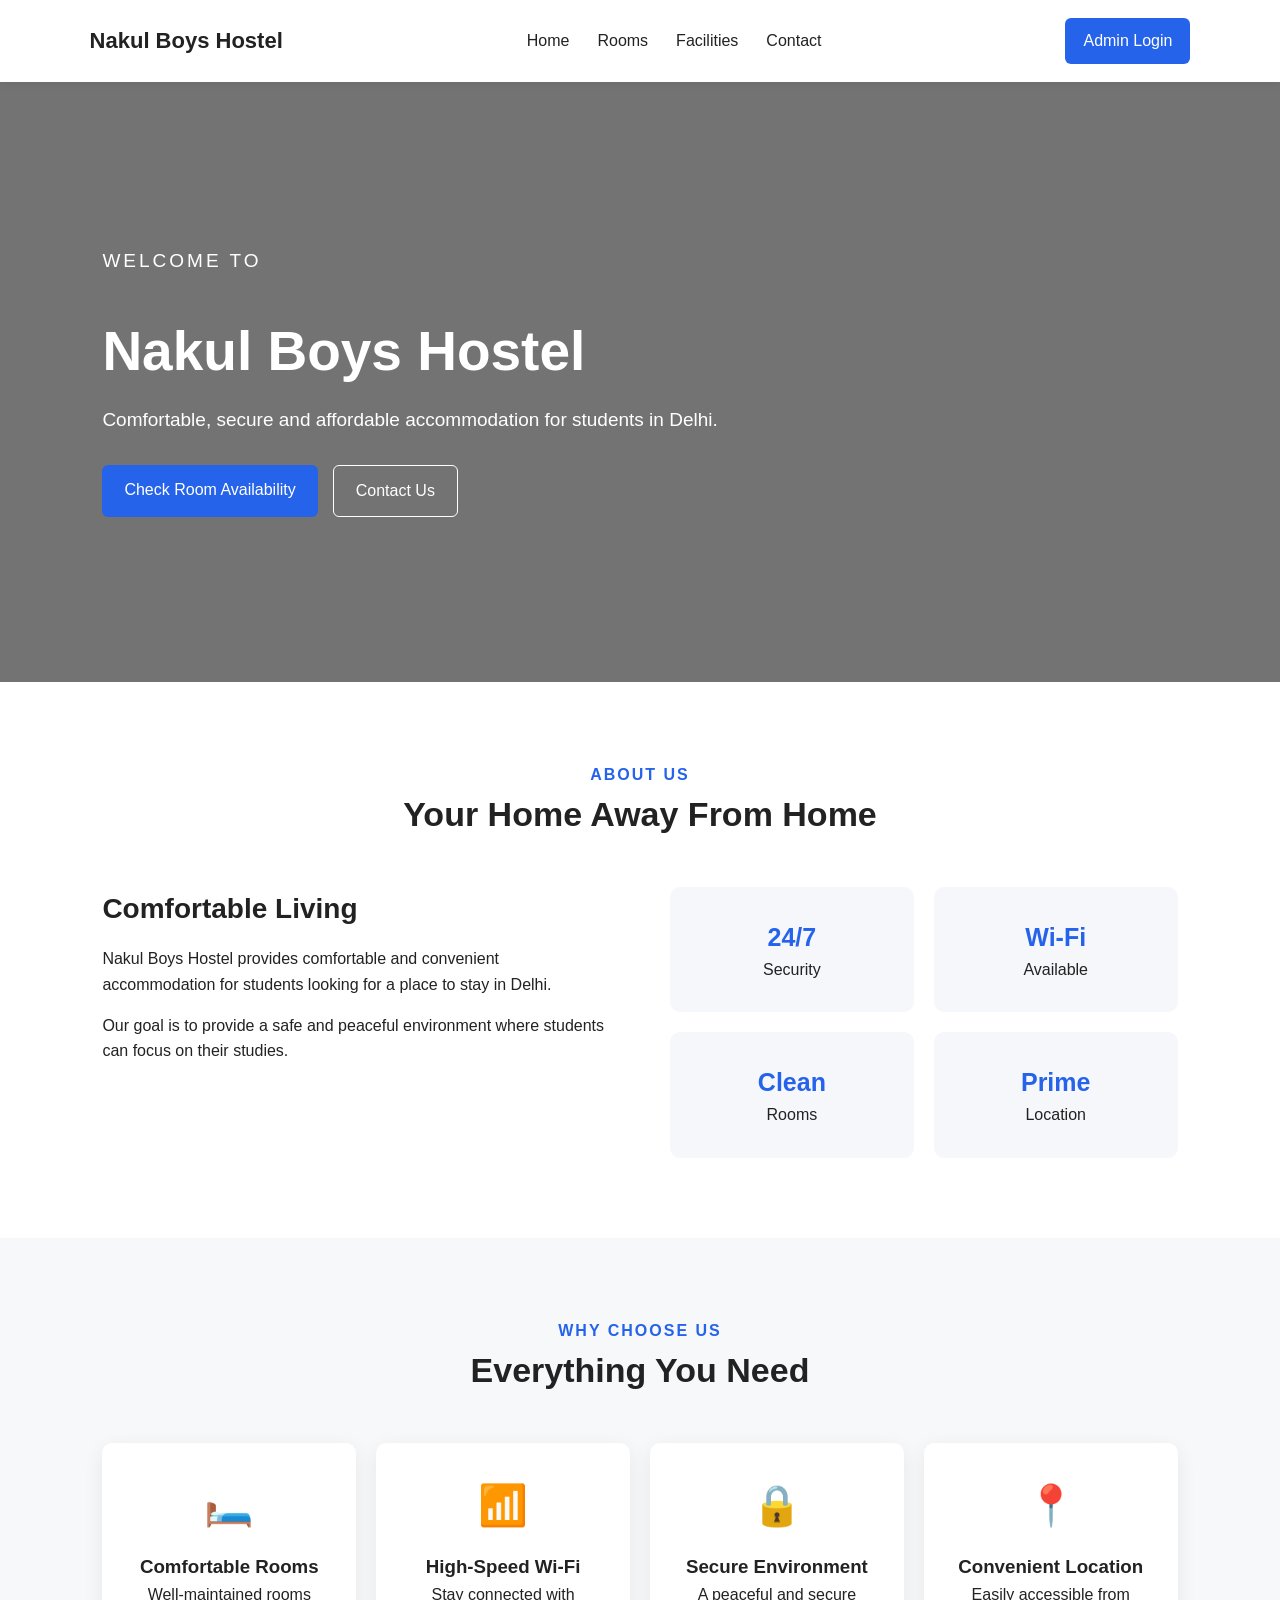
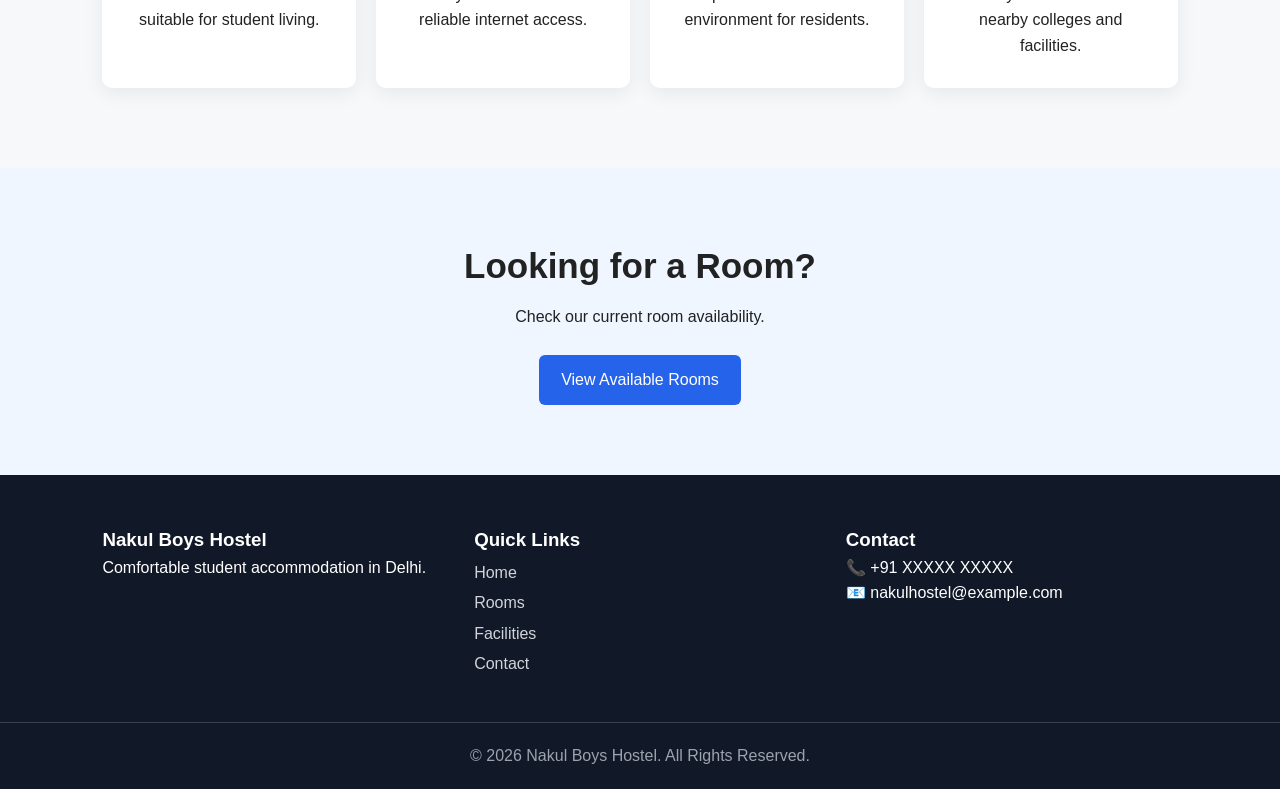
==== index.html @ f16da88a "started building project" ====
<!DOCTYPE html>
<html lang="en">
<head>
    <meta charset="UTF-8">
    <meta name="viewport" content="width=device-width, initial-scale=1.0">

    <title>Nakul Boys Hostel | Delhi</title>

    <link rel="stylesheet" href="style.css">
</head>

<body>

    <!-- Navigation -->
    <header>
        <nav class="navbar">

            <div class="logo">
                Nakul Boys Hostel
            </div>

            <ul class="nav-links">
                <li><a href="index.html">Home</a></li>
                <li><a href="rooms.html">Rooms</a></li>
                <li><a href="facilities.html">Facilities</a></li>
                <li><a href="contact.html">Contact</a></li>
            </ul>

            <a href="login.html" class="admin-btn">
                Admin Login
            </a>

        </nav>
    </header>


    <!-- Hero Section -->
    <section class="hero">

        <div class="hero-content">

            <p class="small-heading">
                WELCOME TO
            </p>

            <h1>
                Nakul Boys Hostel
            </h1>

            <p>
                Comfortable, secure and affordable accommodation
                for students in Delhi.
            </p>

            <div class="hero-buttons">

                <a href="rooms.html" class="primary-btn">
                    Check Room Availability
                </a>

                <a href="contact.html" class="secondary-btn">
                    Contact Us
                </a>

            </div>

        </div>

    </section>


    <!-- About -->
    <section class="section">

        <div class="section-title">
            <p>ABOUT US</p>
            <h2>Your Home Away From Home</h2>
        </div>

        <div class="about">

            <div>
                <h3>Comfortable Living</h3>

                <p>
                    Nakul Boys Hostel provides comfortable and
                    convenient accommodation for students looking
                    for a place to stay in Delhi.
                </p>

                <p>
                    Our goal is to provide a safe and peaceful
                    environment where students can focus on
                    their studies.
                </p>
            </div>

            <div class="about-box">

                <div>
                    <strong>24/7</strong>
                    <span>Security</span>
                </div>

                <div>
                    <strong>Wi-Fi</strong>
                    <span>Available</span>
                </div>

                <div>
                    <strong>Clean</strong>
                    <span>Rooms</span>
                </div>

                <div>
                    <strong>Prime</strong>
                    <span>Location</span>
                </div>

            </div>

        </div>

    </section>


    <!-- Features -->
    <section class="section light">

        <div class="section-title">

            <p>WHY CHOOSE US</p>

            <h2>Everything You Need</h2>

        </div>


        <div class="cards">

            <div class="card">
                <div class="icon">🛏️</div>
                <h3>Comfortable Rooms</h3>
                <p>
                    Well-maintained rooms suitable for
                    student living.
                </p>
            </div>


            <div class="card">
                <div class="icon">📶</div>
                <h3>High-Speed Wi-Fi</h3>
                <p>
                    Stay connected with reliable internet
                    access.
                </p>
            </div>


            <div class="card">
                <div class="icon">🔒</div>
                <h3>Secure Environment</h3>
                <p>
                    A peaceful and secure environment for
                    residents.
                </p>
            </div>


            <div class="card">
                <div class="icon">📍</div>
                <h3>Convenient Location</h3>
                <p>
                    Easily accessible from nearby colleges
                    and facilities.
                </p>
            </div>

        </div>

    </section>


    <!-- CTA -->
    <section class="cta">

        <h2>Looking for a Room?</h2>

        <p>
            Check our current room availability.
        </p>

        <a href="rooms.html" class="primary-btn">
            View Available Rooms
        </a>

    </section>


    <!-- Footer -->
    <footer>

        <div class="footer-content">

            <div>
                <h3>Nakul Boys Hostel</h3>

                <p>
                    Comfortable student accommodation
                    in Delhi.
                </p>
            </div>


            <div>

                <h3>Quick Links</h3>

                <a href="index.html">Home</a>
                <a href="rooms.html">Rooms</a>
                <a href="facilities.html">Facilities</a>
                <a href="contact.html">Contact</a>

            </div>


            <div>

                <h3>Contact</h3>

                <p>📞 +91 XXXXX XXXXX</p>

                <p>📧 nakulhostel@example.com</p>

            </div>

        </div>


        <div class="copyright">

            © 2026 Nakul Boys Hostel. All Rights Reserved.

        </div>

    </footer>


    <script src="js/script.js"></script>

</body>
</html>
---- style.css ----
* {
    margin: 0;
    padding: 0;
    box-sizing: border-box;
}


body {
    font-family: Arial, sans-serif;
    color: #222;
    background: #ffffff;
    line-height: 1.6;
}


a {
    text-decoration: none;
    color: inherit;
}


/* NAVBAR */

.navbar {
    display: flex;
    align-items: center;
    justify-content: space-between;

    padding: 18px 7%;

    background: white;

    box-shadow: 0 2px 10px rgba(0,0,0,0.08);
}


.logo {
    font-size: 22px;
    font-weight: bold;
}


.nav-links {
    display: flex;
    gap: 28px;
    list-style: none;
}


.nav-links a:hover {
    color: #2563eb;
}


.admin-btn {
    background: #2563eb;
    color: white;

    padding: 10px 18px;

    border-radius: 6px;
}


.admin-btn:hover {
    background: #1d4ed8;
}


/* HERO */

.hero {
    min-height: 600px;

    display: flex;
    align-items: center;

    padding: 60px 8%;

    background:
        linear-gradient(
            rgba(0,0,0,0.55),
            rgba(0,0,0,0.55)
        ),
        url("https://images.unsplash.com/photo-1560185008-b033106af5c3?auto=format&fit=crop&w=1600&q=80");

    background-size: cover;
    background-position: center;

    color: white;
}


.hero-content {
    max-width: 700px;
}


.small-heading {
    letter-spacing: 3px;
    font-size: 14px;
}


.hero h1 {
    font-size: 55px;
    margin: 10px 0;
}


.hero p {
    font-size: 19px;
    margin-bottom: 30px;
}


.hero-buttons {
    display: flex;
    gap: 15px;
}


/* BUTTONS */

.primary-btn {
    display: inline-block;

    padding: 12px 22px;

    background: #2563eb;
    color: white;

    border: none;
    border-radius: 6px;

    cursor: pointer;
}


.primary-btn:hover {
    background: #1d4ed8;
}


.secondary-btn {
    display: inline-block;

    padding: 12px 22px;

    border: 1px solid white;
    border-radius: 6px;

    color: white;
}


.small-btn {
    margin-top: 15px;
    padding: 9px 15px;
}


/* SECTIONS */

.section {
    padding: 80px 8%;
}


.light {
    background: #f7f8fa;
}


.section-title {
    text-align: center;
    margin-bottom: 45px;
}


.section-title p {
    color: #2563eb;
    font-weight: bold;
    letter-spacing: 2px;
}


.section-title h2 {
    font-size: 34px;
}


/* ABOUT */

.about {
    display: grid;

    grid-template-columns:
        1fr 1fr;

    gap: 60px;

    max-width: 1100px;

    margin: auto;
}


.about h3 {
    font-size: 28px;
    margin-bottom: 15px;
}


.about p {
    margin-bottom: 15px;
}


.about-box {
    display: grid;

    grid-template-columns:
        1fr 1fr;

    gap: 20px;
}


.about-box div {
    padding: 30px;

    background: #f5f7fb;

    border-radius: 10px;

    text-align: center;
}


.about-box strong {
    display: block;

    font-size: 25px;

    color: #2563eb;
}


/* CARDS */

.cards {
    display: grid;

    grid-template-columns:
        repeat(4, 1fr);

    gap: 20px;
}


.card {
    padding: 30px;

    background: white;

    border-radius: 10px;

    box-shadow: 0 5px 20px rgba(0,0,0,0.07);

    text-align: center;
}


.icon {
    font-size: 40px;
    margin-bottom: 15px;
}


/* CTA */

.cta {
    padding: 70px 20px;

    text-align: center;

    background: #eff6ff;
}


.cta h2 {
    font-size: 35px;
    margin-bottom: 10px;
}


.cta p {
    margin-bottom: 25px;
}


/* FOOTER */

footer {
    background: #111827;
    color: white;

    padding-top: 50px;
}


.footer-content {
    display: grid;

    grid-template-columns:
        repeat(3, 1fr);

    gap: 40px;

    padding: 0 8% 40px;
}


.footer-content a {
    display: block;

    margin: 5px 0;

    color: #d1d5db;
}


.copyright {
    text-align: center;

    padding: 20px;

    border-top: 1px solid #374151;

    color: #9ca3af;
}


/* PAGE HEADER */

.page-header {
    text-align: center;

    padding: 80px 20px;

    background: #eff6ff;
}


.page-header h1 {
    font-size: 45px;
}


/* ROOMS */

.room-grid {
    display: grid;

    grid-template-columns:
        repeat(2, minmax(350px, 500px));
    
    justify-content: center;
    gap: 35px;
    max-width: 1100px;
    margin: 0 auto;
}


.room-card {
    overflow: hidden;

    border-radius: 10px;

    background: white;

    box-shadow: 0 5px 20px rgba(0,0,0,0.08);
}


.room-image {
    height: 180px;

    display: flex;

    align-items: center;
    justify-content: center;

    font-size: 55px;

    background: #e5edff;
}


.room-content {
    padding: 25px;
}


.room-content h2 {
    margin-bottom: 8px;
}


.room-info {
    display: flex;

    gap: 15px;

    margin: 15px 0;

    font-size: 14px;
}


.available {
    display: block;

    color: #16a34a;

    font-weight: bold;

    margin-top: 10px;
}


/* FACILITIES */

.facility-grid {
    display: grid;

    grid-template-columns:
        repeat(3, 1fr);

    gap: 25px;
}


.facility-card {
    padding: 35px;

    text-align: center;

    background: white;

    border-radius: 10px;

    box-shadow: 0 5px 20px rgba(0,0,0,0.07);
}


.facility-icon {
    font-size: 45px;

    margin-bottom: 15px;
}


/* CONTACT */

.contact-container {
    display: grid;

    grid-template-columns:
        1fr 1fr;

    gap: 50px;

    max-width: 1100px;

    margin: auto;
}


.contact-item {
    margin-top: 25px;
}


.contact-form form {
    display: flex;

    flex-direction: column;

    gap: 15px;
}


input,
select,
textarea {
    width: 100%;

    padding: 13px;

    border: 1px solid #ddd;

    border-radius: 6px;

    font-size: 15px;
}


.map-section {
    max-width: 1100px;

    margin: 70px auto 0;
}


.map {
    margin-top: 20px;
}


/* NOTICE */

.notice {
    text-align: center;

    padding: 50px;

    background: #f7f8fa;
}


/* LOGIN */

.login-page {
    min-height: 100vh;

    display: flex;

    justify-content: center;
    align-items: center;

    background: #eff6ff;
}


.login-box {
    width: 400px;

    padding: 40px;

    background: white;

    border-radius: 10px;

    box-shadow: 0 10px 30px rgba(0,0,0,0.1);
}


.login-box h1 {
    text-align: center;

    margin-bottom: 5px;
}


.login-title {
    text-align: center;

    margin-bottom: 30px;

    color: #666;
}


.login-box form {
    display: flex;

    flex-direction: column;

    gap: 10px;
}


.login-box input {
    margin-bottom: 10px;
}


#loginMessage {
    text-align: center;
}


/* ADMIN */

.admin-navbar {
    display: flex;

    justify-content: space-between;
    align-items: center;

    padding: 20px 7%;

    background: #111827;

    color: white;
}


.dashboard {
    padding: 50px 7%;
}


.dashboard-cards {
    display: grid;

    grid-template-columns:
        repeat(4, 1fr);

    gap: 20px;

    margin-top: 30px;
}


.dashboard-card {
    padding: 25px;

    background: white;

    border-radius: 10px;

    box-shadow: 0 5px 20px rgba(0,0,0,0.08);
}


.dashboard-card span {
    font-size: 30px;
}


.dashboard-card strong {
    display: block;

    font-size: 30px;

    margin-top: 10px;
}


.admin-section {
    margin-top: 50px;
}


.admin-actions {
    display: flex;

    gap: 15px;

    flex-wrap: wrap;

    margin-top: 20px;
}


.admin-actions button {
    padding: 14px 20px;

    border: none;

    background: #2563eb;

    color: white;

    border-radius: 6px;

    cursor: pointer;
}


/* MOBILE */

@media(max-width: 800px) {

    .nav-links {
        display: none;
    }


    .navbar {
        padding: 15px 5%;
    }


    .hero h1 {
        font-size: 40px;
    }


    .hero-buttons {
        flex-direction: column;
    }
    .room-grid{
        grid-template-columns: 1fr;
        max-width: 500px;
    }

    .cards,
    .facility-grid,
    .dashboard-cards {
        grid-template-columns: 1fr;
    }


    .about,
    .contact-container {
        grid-template-columns: 1fr;
    }


    .footer-content {
        grid-template-columns: 1fr;
    }


    .login-box {
        width: 90%;
    }

}
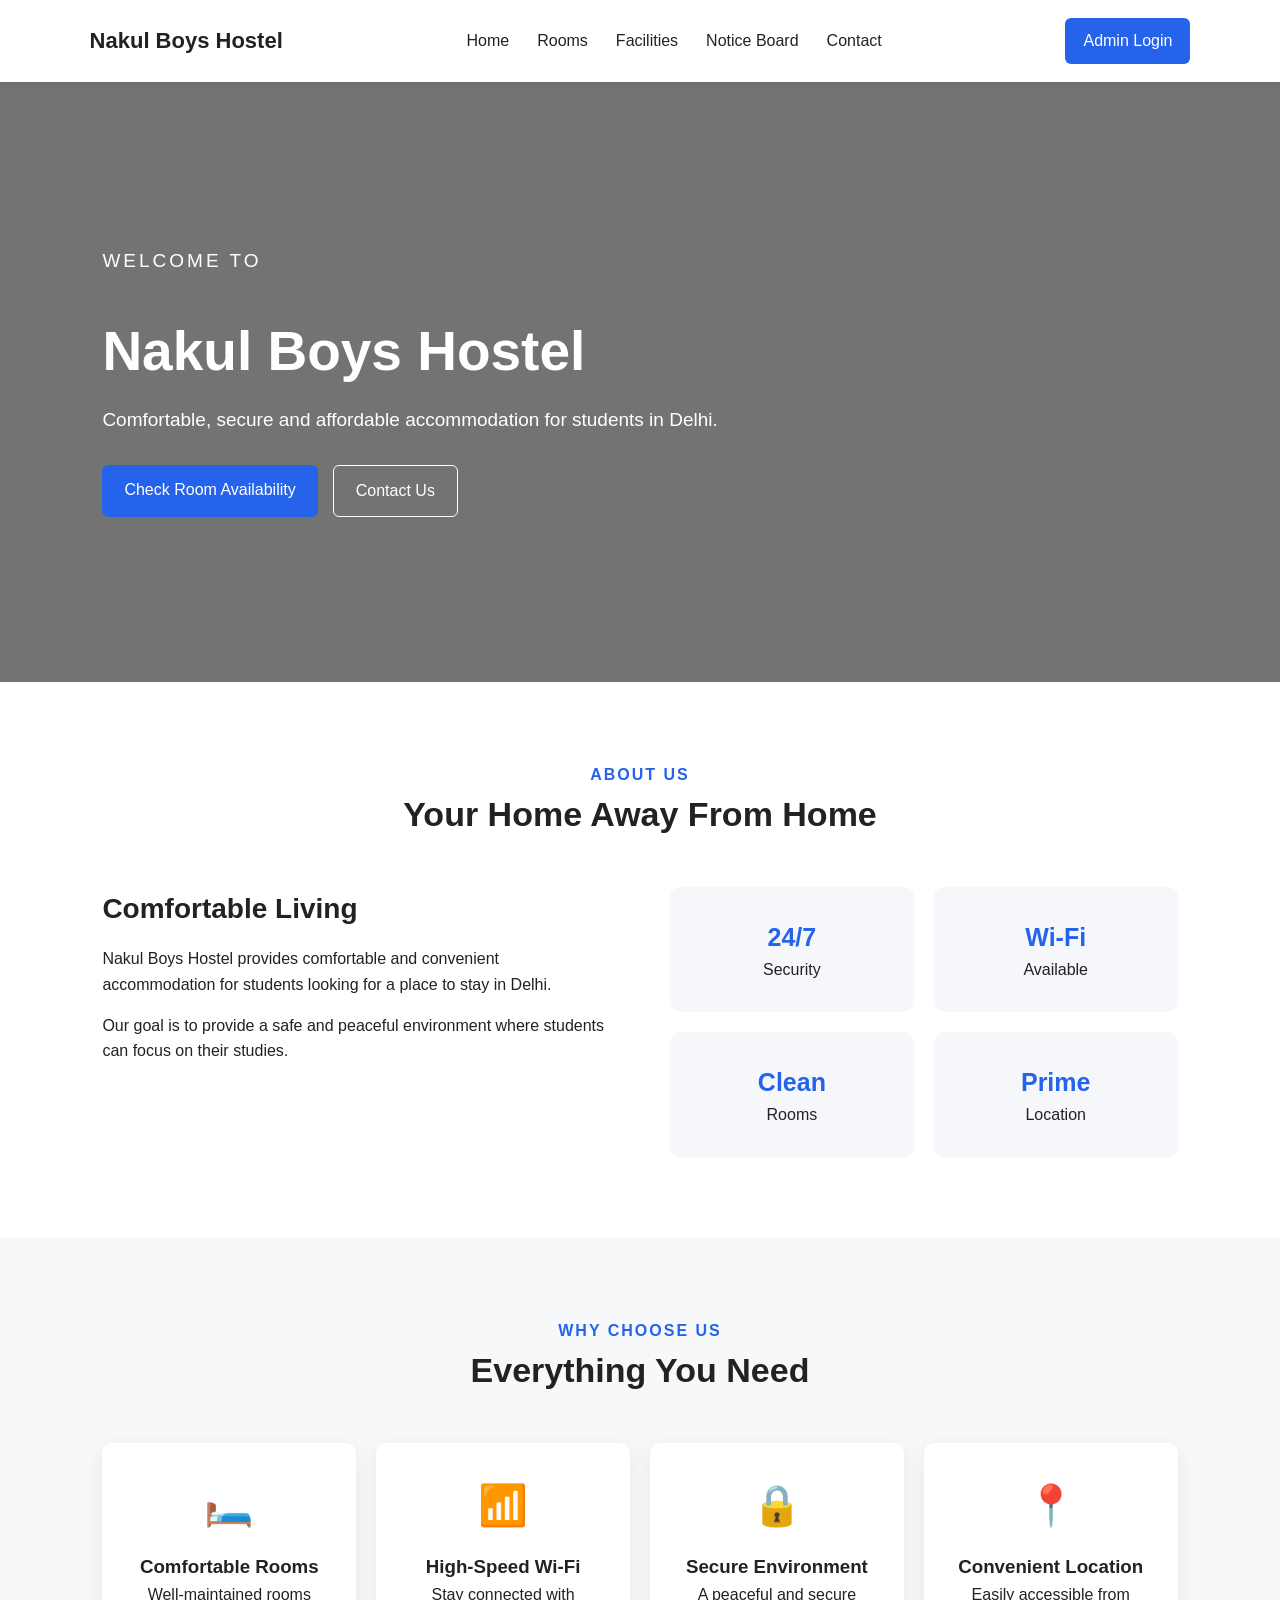
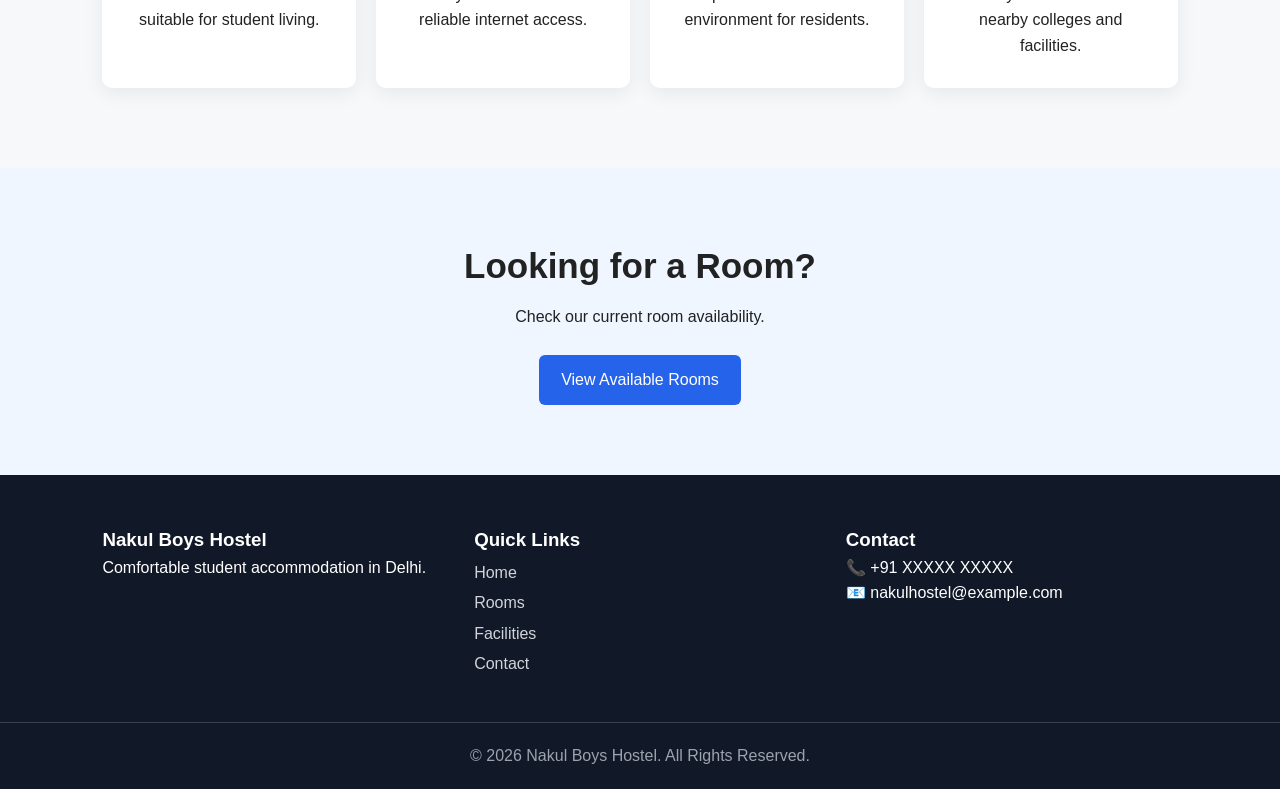
==== commit faacf8ff: "Implemented dynamic digital notice board" ====
--- a/index.html
+++ b/index.html
@@ -23,6 +23,7 @@
                 <li><a href="index.html">Home</a></li>
                 <li><a href="rooms.html">Rooms</a></li>
                 <li><a href="facilities.html">Facilities</a></li>
+                <li><a href="notice.html">Notice Board</a></li>
                 <li><a href="contact.html">Contact</a></li>
             </ul>
 
@@ -247,7 +248,7 @@
     </footer>
 
 
-    <script src="js/script.js"></script>
+    <script src="script.js"></script>
 
 </body>
 </html>
--- a/style.css
+++ b/style.css
@@ -730,4 +730,165 @@
         width: 90%;
     }
 
-}+}
+
+
+/* DIGITAL NOTICE BOARD */
+
+.notice-section {
+    padding: 70px 8%;
+    min-height: 70vh;
+    background: #f8f9fc;
+}
+
+.notice-header {
+    text-align: center;
+    margin-bottom: 45px;
+}
+
+.notice-header p {
+    color: #2563eb;
+    font-weight: bold;
+    letter-spacing: 2px;
+}
+
+.notice-header h1 {
+    font-size: 36px;
+    margin: 12px 0;
+    color: #172554;
+}
+
+.notice-header span {
+    color: #64748b;
+}
+
+.notice-container {
+    max-width: 900px;
+    margin: auto;
+    display: flex;
+    flex-direction: column;
+    gap: 20px;
+}
+
+.notice-card {
+    background: white;
+    padding: 25px;
+    border-radius: 12px;
+    border-left: 5px solid #2563eb;
+    box-shadow: 0 4px 15px rgba(0,0,0,0.06);
+}
+
+.notice-card.important {
+    border-left-color: #dc2626;
+}
+
+.notice-category {
+    color: #2563eb;
+    font-size: 13px;
+    font-weight: bold;
+}
+
+.notice-card.important .notice-category {
+    color: #dc2626;
+}
+
+.notice-card h3 {
+    margin: 12px 0 5px;
+    color: #172554;
+}
+
+.notice-date {
+    font-size: 13px;
+    color: #94a3b8;
+    margin-bottom: 12px;
+}
+
+.notice-card p:last-child {
+    color: #475569;
+    line-height: 1.6;
+}
+
+/* ADMIN NOTICE MANAGEMENT */
+
+.notice-form {
+    background: white;
+    padding: 25px;
+    border-radius: 12px;
+    margin-top: 20px;
+    box-shadow: 0 4px 15px rgba(0,0,0,0.05);
+}
+
+.notice-form h3 {
+    margin-bottom: 20px;
+}
+
+.notice-form form {
+    display: flex;
+    flex-direction: column;
+    gap: 12px;
+}
+
+.notice-form input,
+.notice-form select,
+.notice-form textarea {
+    width: 100%;
+    padding: 12px;
+    border: 1px solid #ddd;
+    border-radius: 7px;
+    font-family: inherit;
+}
+
+.notice-form button {
+    background: #2563eb;
+    color: white;
+    border: none;
+    padding: 12px;
+    border-radius: 7px;
+    cursor: pointer;
+    font-weight: bold;
+}
+
+.notice-form button:hover {
+    background: #1d4ed8;
+}
+
+.admin-notice-list {
+    margin-top: 30px;
+}
+
+.admin-notice-item {
+    background: white;
+    padding: 18px;
+    border-radius: 10px;
+    margin-top: 15px;
+    border-left: 4px solid #2563eb;
+}
+
+
+/* DELETE NOTICE BUTTON */
+
+.admin-notice-item button,
+.notice-card button {
+    background-color: #dc2626;
+    color: white;
+    border: none;
+    padding: 9px 18px;
+    border-radius: 6px;
+    font-size: 14px;
+    font-weight: 600;
+    cursor: pointer;
+    margin-top: 12px;
+    transition: all 0.3s ease;
+}
+
+.admin-notice-item button:hover,
+.notice-card button:hover {
+    background-color: #b91c1c;
+    transform: translateY(-2px);
+    box-shadow: 0 4px 10px rgba(220, 38, 38, 0.2);
+}
+
+.admin-notice-item button:active,
+.notice-card button:active {
+    transform: scale(0.96);
+}
